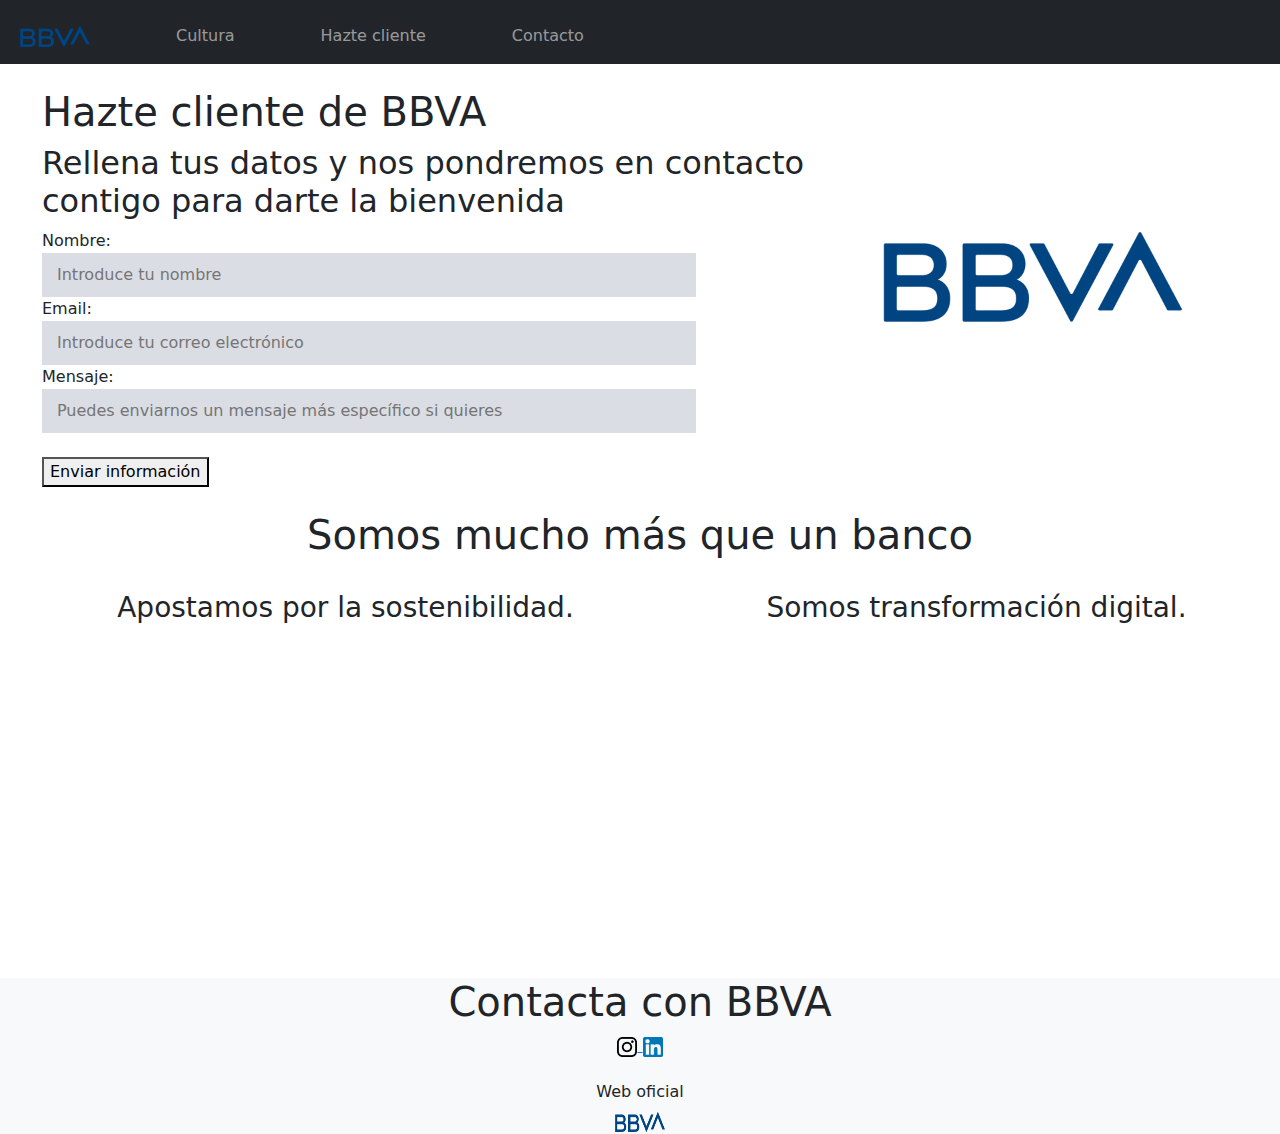
==== contacto.html @ 255f8f2b "commit 2 --> falta cuenta cero y cuenta metas" ====
<!DOCTYPE html>
<html lang="en">
    <head>
        <title>Contacto</title>
        <meta charset="utf-8">
        <meta name="viewport" content="width=device-width, initial-scale=1">
        <link rel="stylesheet" href="css/mystyle.css">
        <link href="https://www.flaticon.com/free-icons/refer" title="refer icons">
        <link href="https://cdn.jsdelivr.net/npm/bootstrap@5.1.3/dist/css/bootstrap.min.css" rel="stylesheet">
        <script src="https://cdn.jsdelivr.net/npm/bootstrap@5.1.3/dist/js/bootstrap.bundle.min.js"></script>
    </head>
    <body>
        <nav class="navbar navbar-expand-sm bg-dark navbar-dark pt-3">
            <div class="container-fluid">
                <ul class="navbar-nav">
                    <li class="nav-item">
                        <a class="nav-link" href="index.html">
                            <img src="images/bbvalogo.png" alt="Dispute Bills" style="width:70px;">
                        </a>
                    </li>
                    <li class="nav-item" style="margin-left:70px">
                        <a class="nav-link" href="cultura.html">Cultura</a>
                    </li>
                    <li class="nav-item" style="margin-left:70px">
                        <a class="nav-link" href="perfilescuenta.html">Hazte cliente</a>
                    </li>
                    <li class="nav-item" style="margin-left:70px">
                        <a class="nav-link" href="contacto.html">Contacto</a>
                    </li>
                </ul>
            </div>
        </nav>

        <br>

        <div class="row" style="margin-left:30px">
            <div class="col-sm-8">
                <form action="signup" method="post" id="signup">
                    <h1>Hazte cliente de BBVA</h1>
                    <h2>Rellena tus datos y nos pondremos en contacto<br> contigo para darte la bienvenida</h2>
                    <div class="field">
                        <label for="name">Nombre:</label><br>
                        <input type="text" id="name" name="name" placeholder="Introduce tu nombre" />
                        <small></small>
                    </div>
                    <div class="field">
                        <label for="email">Email:</label><br>
                        <input type="text" id="email" name="email" placeholder="Introduce tu correo electrónico" />
                        <small></small> <!--Se usa la etiqueta small para mostrar un mensaje de error si el input tiene datos no válidos-->
                    </div>
                    <div class="field">
                        <label for="mensaje">Mensaje:</label><br>
                        <input type="text" id="mensaje" name="mensaje" placeholder="Puedes enviarnos un mensaje más específico si quieres" />
                        <!--Este campo no se valida-->
                    </div>
                    <br>
                    <div class="field">
                        <button type="submit" class="full">Enviar información</button><br>
                    </div>
                </form>
            </div>
            <div class="col-sm-4">
                <br><br><br><br><br><br>
                <img src="images/bbvalogo.png" style="width:300px;">
            </div>
        </div>
        <script src="js/registro.js"></script>

        <br>
        <h2 align="center" class="display-6">Somos mucho más que un banco</h2>
        <br>
        <div class="row" style="margin-left:30px">
            <div class="col">
                <h3 align="center">Apostamos por la sostenibilidad.</h3>
                <iframe width="560" height="315" src="https://www.youtube.com/embed/DO9B79G3C04" title="YouTube video player" frameborder="0" allow="accelerometer; autoplay; clipboard-write; encrypted-media; gyroscope; picture-in-picture" allowfullscreen></iframe>
            </div>
            <div class="col">
                <h3 align="center">Somos transformación digital.</h3>
                <iframe width="560" height="315" src="https://www.youtube.com/embed/Jukwqua2v8Y" title="YouTube video player" frameborder="0" allow="accelerometer; autoplay; clipboard-write; encrypted-media; gyroscope; picture-in-picture" allowfullscreen></iframe>
            </div>
        </div>

        <br>

        <footer class="text-center bg-light">
            <section>
                <h3 class="display-6">Contacta con BBVA</h3>
            </section>
            <section>
                <a href="https://www.instagram.com/bbva/?hl=es">
                    <img width="20" height="20" src="images/logotipo-de-instagram.png">
                </a>
                <a href="https://www.linkedin.com/company/bbva/?originalSubdomain=es">
                    <img width="20" height="20" src="images/linkedin.png">
                </a>
            </section>
            <section>
                <br>
                <h6>Web oficial</h6>
            </section>
            <section>
                <a href="https://www.bbva.es/personas.html">
                    <img width="50" height="20" src="images/bbvalogo.png">
                </a>
            </section>
        </footer>
    </body>
</html>
---- css/mystyle.css ----
.button {
              background-color: #008CBA; /* AZUL */
              border: none;
              color: white;
              padding: 16px 32px;
              text-align: center;
              text-decoration: none;
              display: inline-block;
              font-size: 16px;
              margin: 4px 2px;
              transition-duration: 0.4s;
              cursor: pointer;
            }

            .button:hover {
                background-color: white;
                color: #008CBA;
            }

            input[type=text] {
            			width:80%;
            			padding: 10px 15px;
            			border:none;
            			background-color:#DBDDE4;
            			color:black;
            		}
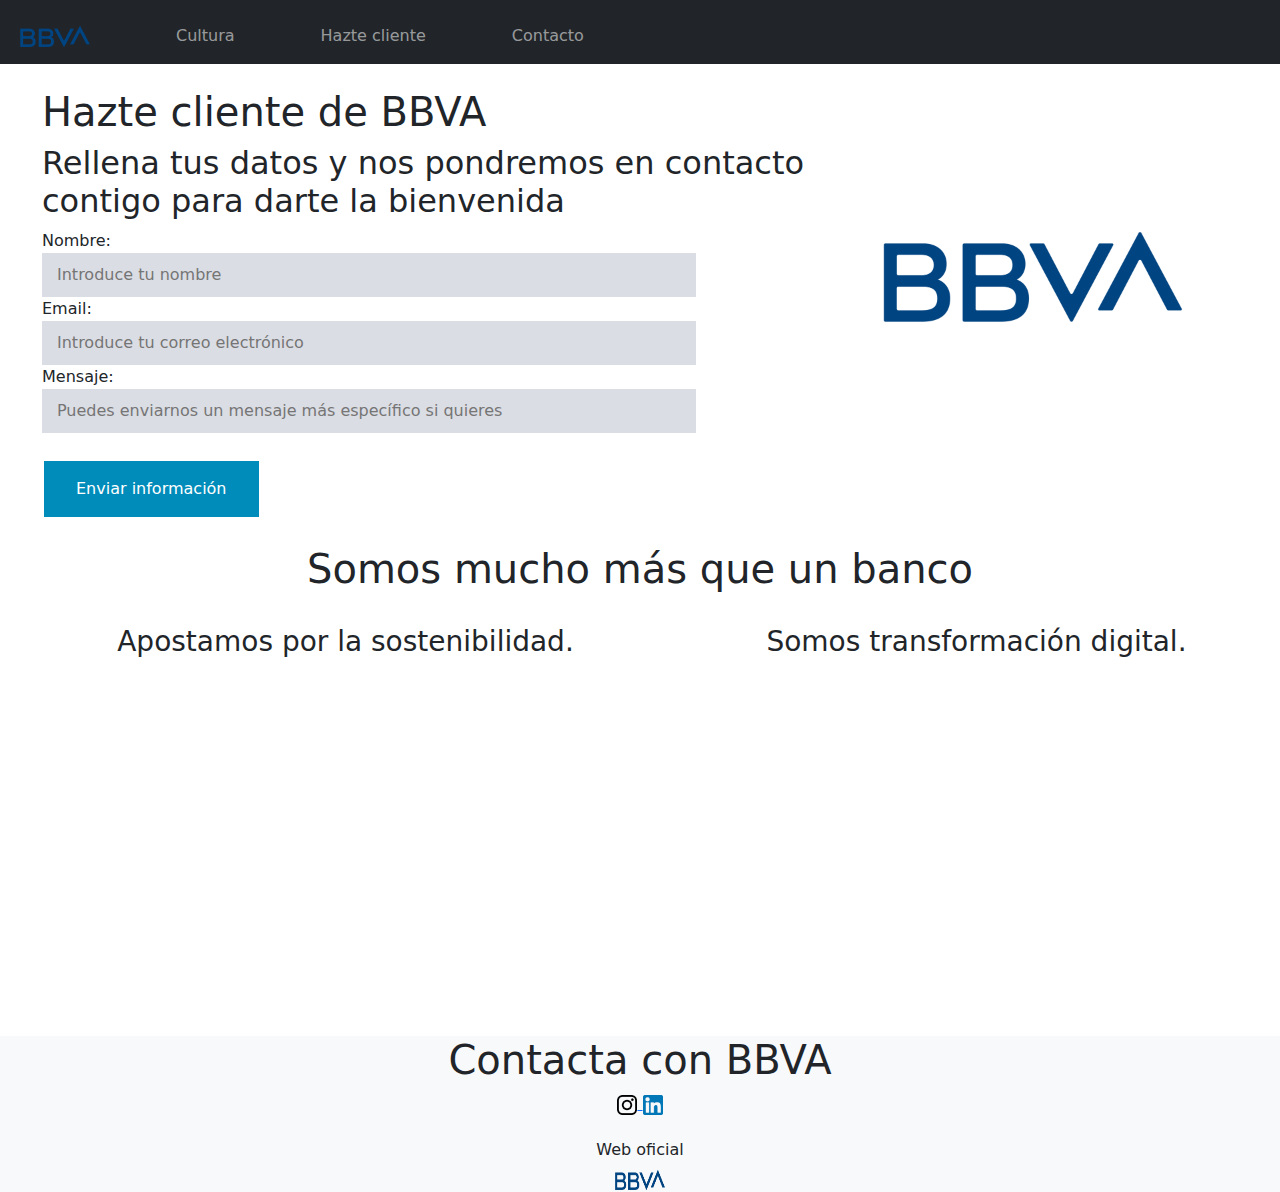
==== commit f2c0b802: "commit 7" ====
--- a/contacto.html
+++ b/contacto.html
@@ -55,7 +55,7 @@
                     </div>
                     <br>
                     <div class="field">
-                        <button type="submit" class="full">Enviar información</button><br>
+                        <button type="submit" class="button">Enviar información</button><br>
                     </div>
                 </form>
             </div>
@@ -80,6 +80,7 @@
             </div>
         </div>
 
+        <br>
         <br>
 
         <footer class="text-center bg-light">
